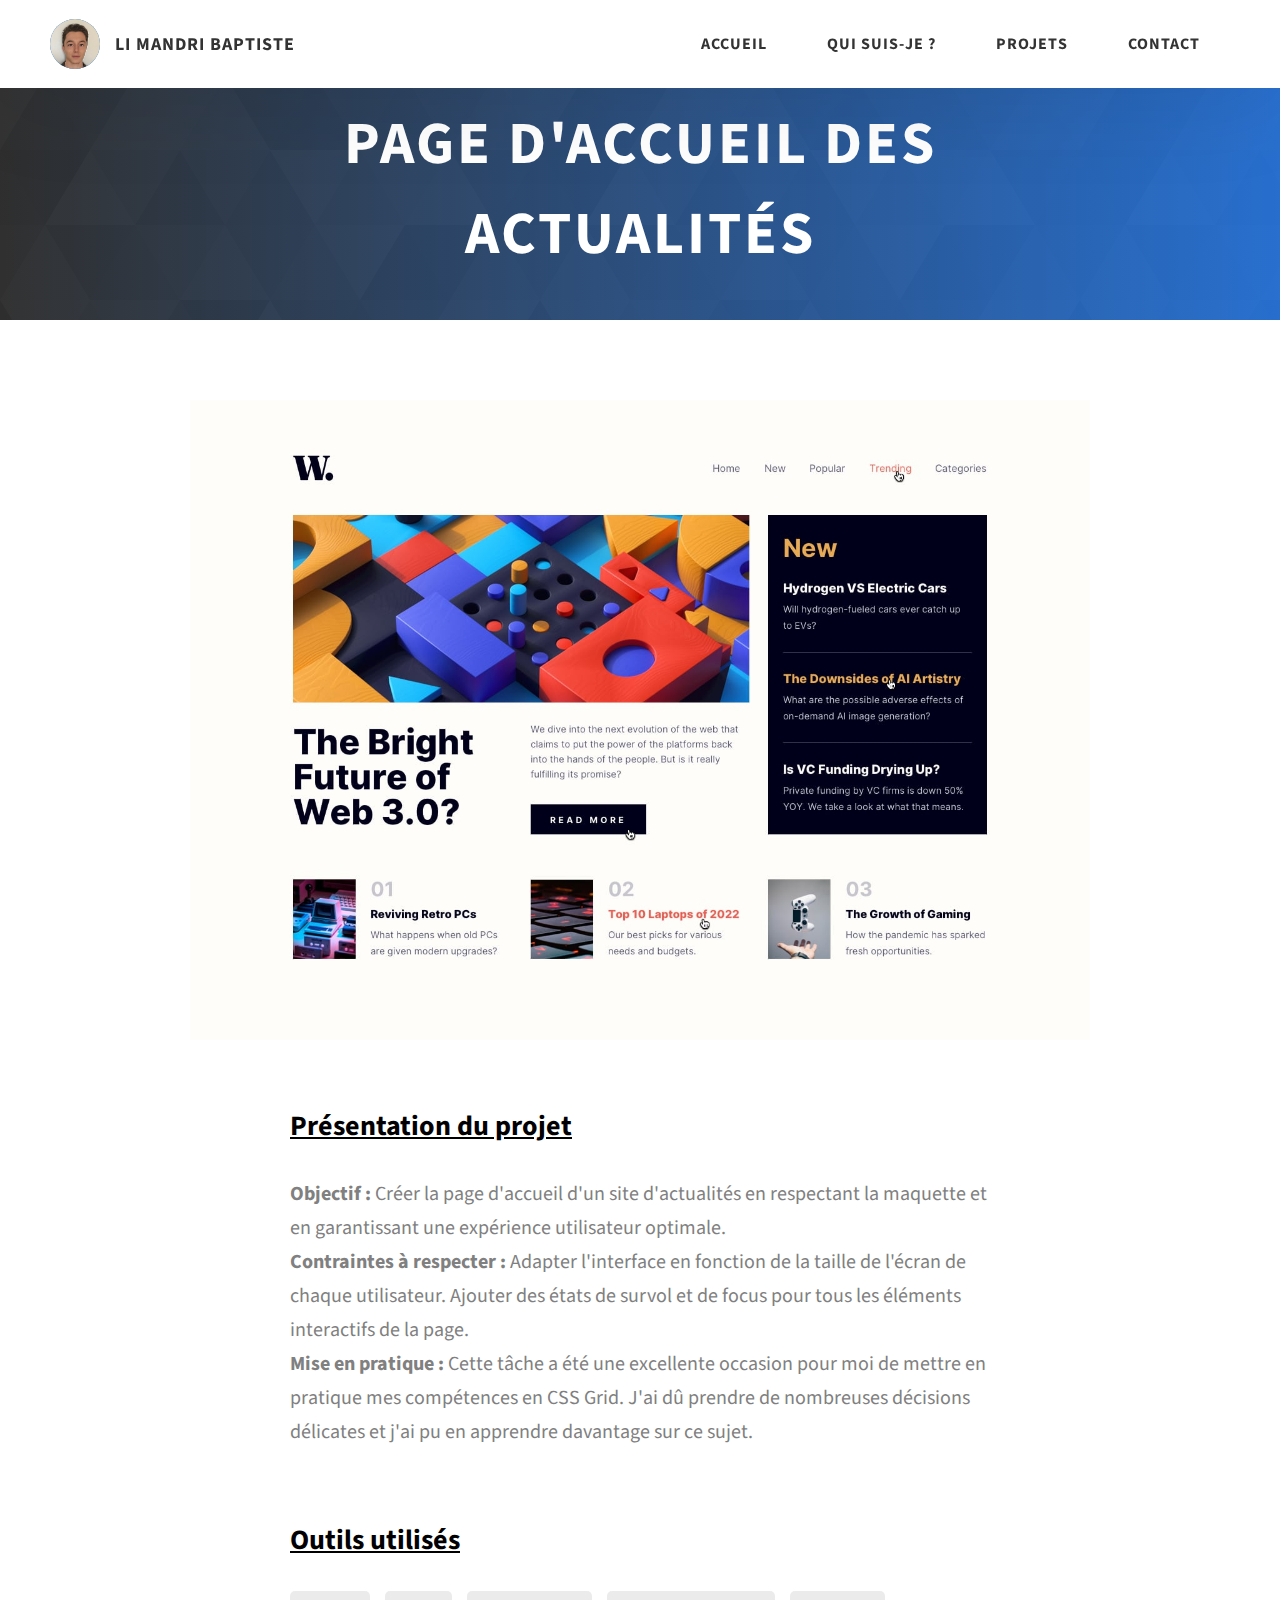
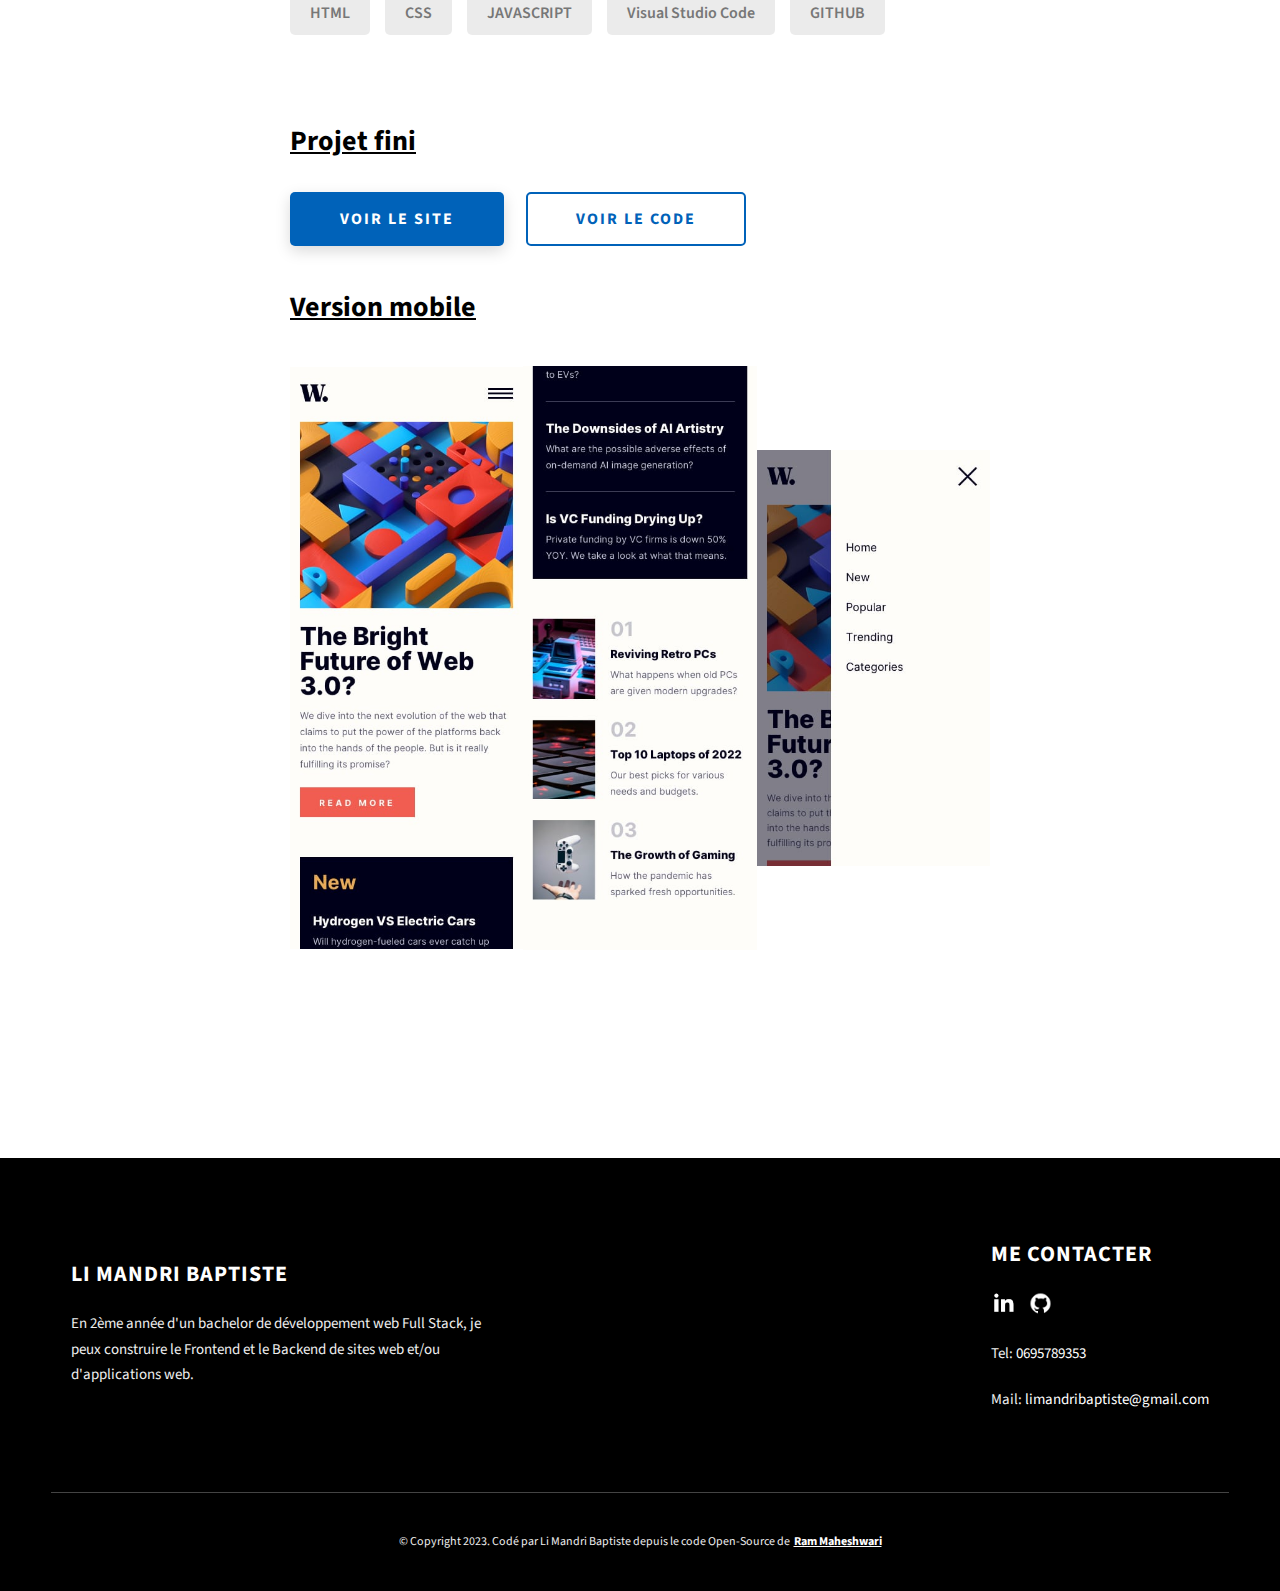
==== project-1.html @ cfdfe940 "portfolio" ====
<!DOCTYPE html>
<html lang="en">
  <head>
    <meta charset="UTF-8" />
    <meta name="viewport" content="width=device-width, initial-scale=1.0" />
    <meta http-equiv="X-UA-Compatible" content="ie=edge" />
    <title>Projet</title>
    <meta name="description" content="projet" />

    <link rel="stylesheet" href="css/style.css" />

    <link rel="preconnect" href="https://fonts.googleapis.com" />
    <link rel="preconnect" href="https://fonts.gstatic.com" crossorigin />
    <link
      href="https://fonts.googleapis.com/css2?family=Source+Sans+Pro:wght@400;600;700;900&display=swap"
      rel="stylesheet"
    />
  </head>
  <body>
    <header class="header">
      <div class="header__content">
        <div class="header__logo-container">
          <div class="header__logo-img-cont">
            <img
              src="./assets/cv/pp.png"
              alt="Ram Maheshwari Logo Image"
              class="header__logo-img"
            />
          </div>
          <span class="header__logo-sub">Li Mandri Baptiste</span>
        </div>
        <div class="header__main">
          <ul class="header__links">
            <li class="header__link-wrapper">
              <a href="./index.html" class="header__link"> Accueil </a>
            </li>
            <li class="header__link-wrapper">
              <a href="./index.html#about" class="header__link"> Qui suis-je ? </a>
            </li>
            <li class="header__link-wrapper">
              <a href="./index.html#projects" class="header__link">
                Projets
              </a>
            </li>
            <li class="header__link-wrapper">
              <a href="./index.html#contact" class="header__link"> Contact </a>
            </li>
          </ul>
          <div class="header__main-ham-menu-cont">
            <img
              src="./assets/svg/ham-menu.svg"
              alt="hamburger menu"
              class="header__main-ham-menu"
            />
            <img
              src="./assets/svg/ham-menu-close.svg"
              alt="hamburger menu close"
              class="header__main-ham-menu-close d-none"
            />
          </div>
        </div>
      </div>
      <div class="header__sm-menu">
        <div class="header__sm-menu-content">
          <ul class="header__sm-menu-links">
            <li class="header__sm-menu-link">
              <a href="./index.html"> Accueil </a>
            </li>

            <li class="header__sm-menu-link">
              <a href="./index.html#about"> Qui suis-je ? </a>
            </li>

            <li class="header__sm-menu-link">
              <a href="./index.html#projects"> Projets </a>
            </li>

            <li class="header__sm-menu-link">
              <a href="./index.html#contact"> Contact </a>s
            </li>
          </ul>
        </div>
      </div>
    </header>
    <section class="project-cs-hero" id="header1">
      <div class="project-cs-hero__content">
        <h1 class="heading-primary">Page d'accueil des actualités</h1>
        <div class="project-cs-hero__info">
        </div>

      </div>
    </section>
    <section class="project-details">
      <div class="main-container">
        <div class="project-details__content">
          <div class="project-details__showcase-img-cont">
            <img
              src="./assets/homePage/active-states.jpg"
              alt="Project Image"
              class="project-details__showcase-img"
            />
          </div>
          <div class="project-details__content-main">
            <div class="project-details__desc">
              <h3 class="project-details__content-title">Présentation du projet </h3>
              <ul class="project-details__desc-para">
                <li><strong>Objectif :</strong> Créer la page d'accueil d'un site d'actualités en respectant la maquette et en garantissant une expérience utilisateur optimale.</li>
                <li><strong>Contraintes à respecter :</strong> Adapter l'interface en fonction de la taille de l'écran de chaque utilisateur. Ajouter des états de survol et de focus pour tous les éléments interactifs de la page.</li>
                <li><strong>Mise en pratique :</strong> Cette tâche a été une excellente occasion pour moi de mettre en pratique mes compétences en CSS Grid. J'ai dû prendre de nombreuses décisions délicates et j'ai pu en apprendre davantage sur ce sujet.</li>
              </ul>
            </div>
            <div class="project-details__tools-used">
              <h3 class="project-details__content-title">Outils utilisés</h3>
              <div class="skills">
                <div class="skills__skill" data-summary="Permet de structurer le contenu d'une page web en utilisant des balises">HTML</div>
                <div class="skills__skill" data-summary="CSS = langage informatique pour styliser et mettre en forme les éléments d'une page web en appliquant des règles de style.">CSS</div>
                <div class="skills__skill" data-summary="JavaScript (JS) = langage de programmation pour ajouter des fonctionnalités interactives et dynamiques aux pages web.">JAVASCRIPT</div>
                <div class="skills__skill" data-summary="Visual Studio Code (VS Code) = éditeur de code source gratuit et open source avec de nombreuses fonctionnalités pour les développeurs.">Visual Studio Code</div>
                <div class="skills__skill" data-summary="GitHub = plateforme pour stocker et collaborer sur des projets informatiques entre developpeurs.">GITHUB</div>
              </div>
            </div>

            <div class="project-details__links">
              <h3 class="project-details__content-title">Projet fini</h3>
              <a
                href="https://libap.github.io/newsPage/"
                class="btn btn--med btn--theme project-details__links-btn"
                target="_blank"
                >voir le site</a
              >
              <a
                href="https://github.com/libap/newsPage"
                class="btn btn--med btn--theme-inv project-details__links-btn"
                target="_blank"
                >voir le code</a
              >
            </div>
            <div class="project-details__presentation">
              <h3 class="project-details__content-title">Version mobile</h3>
              <div class="container">
                
                  <div class="imgProjet" style="background-image: url('assets/homePage/mobile-design-split-up.jpg');">
                  </div>
                  <div class="imgProjet" style="background-image: url('assets/homePage/mobile-design-split-down.jpg');">
                  </div>
                  <div class="imgProjet" style="background-image: url('assets/homePage/mobile-menu.jpg');">
                  </div>
              </div>
              <div class="container">

        
              </div>
            </div>







          </div>
        </div>
      </div>
    </section>
    <footer class="main-footer">
      <div class="main-container">
        <div class="main-footer__upper">
          <div class="main-footer__row main-footer__row-1">
            <h2 class="heading heading-sm main-footer__heading-sm">
              <span>ME CONTACTER</span>
            </h2>
            <div class="main-footer__social-cont">
              <a target="_blank" rel="noreferrer" href="https://www.linkedin.com/in/baptiste-li-mandri-1636a5178/">
                <img
                  class="main-footer__icon"
                  src="./assets/png/linkedin-ico.png"
                  alt="icon"
                />
              </a>
              <a target="_blank" rel="noreferrer" href="https://github.com/libap">
                <img
                  class="main-footer__icon"
                  src="./assets/png/github-ico.png"
                  alt="icon"
                />
              </a>
            </div>
            <ul>
              <li class="main-footer__short-desc">Tel: <a href="tel:0683838338">0695789353</a></li>
              <li class="main-footer__short-desc">Mail: <a href="mailto:limandribaptiste@gmail.com">limandribaptiste@gmail.com</a></li>
            </ul>
          </div>
          <div class="main-footer__row main-footer__row-2">
            <h4 class="heading heading-sm text-lt">li mandri baptiste</h4>
            <p class="main-footer__short-desc">
              En 2ème année d'un bachelor de développement web Full Stack, je peux construire le Frontend et le Backend de sites web et/ou d'applications web.
            </p>
          </div>
        </div>

        <div class="main-footer__lower">
          &copy; Copyright 2023. Codé par Li Mandri Baptiste depuis le code Open-Source de 
          <a rel="noreferrer" target="_blank" href="https://dev.to/rammcodes/i-created-an-opensource-portfolio-template-for-developers-1ij9"
            >Ram Maheshwari</a
          >

        </div>
      </div>
    </footer>
    <script src="./index.js"></script>
  </body>
</html>
---- css/style.css ----
/*
0 - 600px:      Phone
600 - 900px:    Tablet portrait
900 - 1200px:   Tablet landscape
[1200 - 1800] is where our normal styles apply
1800px + :      Big desktop
$breakpoint arguement choices:
- phone
- tab-port
- tab-land
- big-desktop

Inside media queries 1em is always 16px i.e 1em = 16px at every screen size only inside media queries
*/
*,
*::after,
*::before {
  margin: 0;
  padding: 0;
  box-sizing: inherit;
  font-family: inherit; }

html {
  font-size: 62.5%;
  scroll-behavior: smooth; }
  @media only screen and (max-width: 75em) {
    html {
      font-size: 59%; } }
  @media only screen and (max-width: 56.25em) {
    html {
      font-size: 56%; } }
  @media only screen and (min-width: 112.5em) {
    html {
      font-size: 65%; } }

body {
  box-sizing: border-box;
  position: relative;
  line-height: 1.5;
  font-family: sans-serif;
  overflow-x: hidden;
  overflow-y: scroll;
  font-family: 'Source Sans Pro', sans-serif; }

a {
  text-decoration: none;
  color: inherit; }

li {
  list-style: none; }

input:focus,
button:focus,
a:focus,
textarea:focus {
  outline: none; }

button {
  border: none;
  cursor: pointer; }

textarea {
  resize: none; }

.heading-primary {
  font-size: 6rem;
  text-transform: uppercase;
  letter-spacing: 3px;
  text-align: center; }
  @media only screen and (max-width: 37.5em) {
    .heading-primary {
      font-size: 4.5rem; } }

.heading-sec__mb-bg {
  margin-bottom: 11rem; }
  @media only screen and (max-width: 56.25em) {
    .heading-sec__mb-bg {
      margin-bottom: 8rem; } }

.heading-sec__mb-med {
  margin-bottom: 9rem; }
  @media only screen and (max-width: 56.25em) {
    .heading-sec__mb-med {
      margin-bottom: 8rem; } }

.heading-sec__main {
  display: block;
  font-size: 4rem;
  text-transform: uppercase;
  letter-spacing: 1px;
  letter-spacing: 3px;
  text-align: center;
  margin-bottom: 3.5rem;
  position: relative; }
  .heading-sec__main--lt {
    color: #fff; }
    .heading-sec__main--lt::after {
      content: '';
      background: #fff !important; }
  .heading-sec__main::after {
    content: '';
    position: absolute;
    top: calc(100% + 1.5rem);
    height: 5px;
    width: 3rem;
    background: #055ca9;
    left: 50%;
    transform: translateX(-50%);
    border-radius: 5px; }
    @media only screen and (max-width: 37.5em) {
      .heading-sec__main::after {
        top: calc(100% + 1.2rem); } }

.heading-sec__sub {
  display: block;
  text-align: center;
  color: #777;
  font-size: 2rem;
  font-weight: 500;
  max-width: 80rem;
  margin: auto;
  line-height: 1.6; }
  @media only screen and (max-width: 37.5em) {
    .heading-sec__sub {
      font-size: 1.8rem; } }
  .heading-sec__sub--lt {
    color: #eee; }

.heading-sm {
  font-size: 2.2rem;
  text-transform: uppercase;
  letter-spacing: 1px; }

.main-container {
  max-width: 120rem;
  margin: auto;
  width: 92%; }

.btn {
  background: #fff;
  color: #333;
  text-transform: uppercase;
  letter-spacing: 2px;
  display: inline-block;
  font-weight: 700;
  border-radius: 5px;
  box-shadow: 0 5px 15px 0 rgba(0, 0, 0, 0.15);
  transition: transform .3s; }
  .btn:hover {
    transform: translateY(-3px); }
  .btn--bg {
    padding: 1.5rem 8rem;
    font-size: 2rem; }
  .btn--med {
    padding: 1.5rem 5rem;
    font-size: 1.6rem; }
  .btn--theme {
    background: #0062b9;
    color: #fff; }
  .btn--theme-inv {
    color: #0062b9;
    background: #fff;
    border: 2px solid #0062b9;
    box-shadow: none;
    padding: calc(1.5rem - 2px) calc(5rem - 2px); }

.sec-pad {
  padding: 20px 0; }
  @media only screen and (max-width: 56.25em) {
    .sec-pad {
      padding: 20px 0; } }

.text-primary {
  color: #fff;
  font-size: 2.2rem;
  text-align: center;
  width: 100%;
  line-height: 1.6; }
  @media only screen and (max-width: 37.5em) {
    .text-primary {
      font-size: 2rem; } }

.d-none {
  display: none; }


  

  
  .home-hero {
    color: #fff;
    background: linear-gradient(to right, rgba(0, 0, 0, 0.9), rgba(22, 111, 227, 0.9)), url(../../assets/svg/common-bg.svg);
    background-position: center;
    height: 100vh;
    min-height: 80rem;
    max-height: 120rem;
    position: relative;
    transition: all 0.5s ease-in-out;
  }
  
  @media only screen and (max-width: 37.5em) {
    .home-hero {
      height: unset;
      min-height: unset; } }
  .home-hero__socials {
    position: absolute;
    top: 50%;
    border: 2px solid #eee;
    border-left: 2px solid #eee;
    transform: translateY(-50%); }
    @media only screen and (max-width: 56.25em) {
      .home-hero__socials {
        display: none; } }
  .home-hero__mouse-scroll-cont {
    position: absolute;
    bottom: 3%;
    left: 50%;
    transform: translateX(-50%); }
    @media only screen and (max-width: 37.5em) {
      .home-hero__mouse-scroll-cont {
        display: none; } }
  .home-hero__social {
    width: 5rem; }
  .home-hero__social-icon-link {
    width: 100%;
    display: block;
    padding: 1.2rem;
    border-bottom: 2px solid #eee;
    transition: background .3s; }
    .home-hero__social-icon-link:hover {
      background: rgba(255, 255, 255, 0.1); }
    .home-hero__social-icon-link--bd-none {
      border-bottom: 0; }
  .home-hero__social-icon {
    width: 100%; }
  .home-hero__content {
    position: absolute;
    top: 50%;
    left: 50%;
    transform: translate(-50%, -50%);
    max-width: 90rem;
    width: 92%; }
    @media only screen and (max-width: 37.5em) {
      .home-hero__content {
        padding: 19rem 0 13rem 0;
        margin: auto;
        position: static;
        transform: translate(0, 0); } }
  .home-hero__info {
    margin: 3rem auto 0 auto;
    max-width: 80rem; }
  .home-hero__cta {
    margin-top: 5rem;
    text-align: center; }

.about {
  background: #fafafa; }
  .about__content {
    display: grid;
    grid-template-columns: 1fr 1fr;
    grid-gap: 10rem; }
    @media only screen and (max-width: 56.25em) {
      .about__content {
        grid-template-columns: 1fr;
        grid-gap: 8rem; } }
    .about__content-title {
      font-weight: 700;
      font-size: 2.8rem;
      margin-bottom: 3rem; }
      @media only screen and (max-width: 37.5em) {
        .about__content-title {
          font-size: 2.4rem; } }
    .about__content-details-para {
      font-size: 1.8rem;
      color: grey;
      max-width: 60rem;
      line-height: 1.7;
      margin-bottom: 1rem; }
      .about__content-details-para--hl {
        font-weight: 700;
        margin: 0 3px; }
      .about__content-details-para:last-child {
        margin-bottom: 4rem; }

.projects__row {
  display: grid;
  grid-template-columns: 1.5fr 1fr;
  grid-gap: 5rem;
  margin-bottom: 11rem; }
  @media only screen and (max-width: 56.25em) {
    .projects__row {
      grid-template-columns: 1fr;
      grid-gap: 2rem;
      margin-bottom: 8rem; } }
  @media only screen and (max-width: 56.25em) {
    .projects__row {
      text-align: center; } }
  .projects__row:last-child {
    margin-bottom: 0; }
  .projects__row-img-cont {
    overflow: hidden; }
  .projects__row-img {
    width: 100%;
    display: block;
    object-fit: cover; }
  .projects__row-content {
    padding: 2rem 0;
    display: flex;
    justify-content: center;
    flex-direction: column;
    align-items: flex-start; }
    @media only screen and (max-width: 56.25em) {
      .projects__row-content {
        align-items: center; } }
    .projects__row-content-title {
      font-weight: 700;
      font-size: 2.8rem;
      margin-bottom: 2rem; }
      @media only screen and (max-width: 37.5em) {
        .projects__row-content-title {
          font-size: 2.4rem; } }
    .projects__row-content-desc {
      font-size: 1.8rem;
      color: grey;
      max-width: 60rem;
      line-height: 1.7;
      margin-bottom: 3rem; }
      @media only screen and (max-width: 37.5em) {
        .projects__row-content-desc {
          font-size: 1.7rem; } }

.contact {
  background: linear-gradient(to right, rgba(0, 98, 185, 0.8), rgba(0, 98, 185, 0.8)), url(../../assets/svg/common-bg.svg);
  background-size: cover;
  background-position: center; }
  .contact__form-container {
    box-shadow: 0 0 10px rgba(0, 0, 0, 0.1);
    background: white;
    padding: 4rem;
    margin-top: 6rem;
    max-width: 80rem;
    text-align: right;
    width: 95%;
    border-radius: 5px;
    margin: 5rem auto 0 auto; }
    @media only screen and (max-width: 37.5em) {
      .contact__form-container {
        padding: 3rem; } }
  .contact__form-field {
    margin-bottom: 4rem; }
    @media only screen and (max-width: 37.5em) {
      .contact__form-field {
        margin-bottom: 3rem; } }
  .contact__form-label {
    color: #666;
    font-size: 1.4rem;
    letter-spacing: 1px;
    font-weight: 700;
    margin-bottom: 1rem;
    display: block;
    text-align: left; }
  .contact__form-input {
    color: #333;
    padding: 2rem;
    width: 100%;
    border: 1px solid #ebebeb;
    font-size: 1.6rem;
    letter-spacing: 0px;
    background: #f0f0f0;
    border-radius: 5px;
    font-weight: 600;
    /* Code for Modern Browsers */
    /* Code for WebKit, Blink, Edge */
    /* Code for Internet Explorer 10-11 */
    /* Code for Microsoft Edge */
    /* Code for Mozilla Firefox 4 to 18 */
    /* Code for Mozilla Firefox 19+ */ }
    .contact__form-input::placeholder {
      color: #999;
      font-weight: 600;
      font-size: 1.6rem; }
    .contact__form-input::-webkit-input-placeholder {
      color: #999;
      font-weight: 600;
      font-size: 1.6rem; }
    .contact__form-input:-ms-input-placeholder {
      color: #999;
      font-weight: 600;
      font-size: 1.6rem; }
    .contact__form-input::-ms-input-placeholder {
      color: #999;
      font-weight: 600;
      font-size: 1.6rem; }
    .contact__form-input:-moz-placeholder {
      opacity: 1;
      color: #999;
      font-weight: 600;
      font-size: 1.6rem; }
    .contact__form-input::-moz-placeholder {
      opacity: 1;
      color: #999;
      font-weight: 600;
      font-size: 1.6rem; }
  .contact__btn {
    width: 30%;
    padding: 2rem 4rem;
    font-size: 1.6rem; }
    @media only screen and (max-width: 37.5em) {
      .contact__btn {
        width: 100%; } }


        
.project-cs-hero {
  color: #fff;
  background: linear-gradient(to right, rgba(0, 0, 0, 0.8), rgba(18, 97, 202, 0.9)), url(../../assets/svg/common-bg.svg);
  background-size: cover;
  background-position: center;
  position: relative; }
  @media only screen and (max-width: 37.5em) {
    .project-cs-hero {
      height: unset;
      min-height: unset; } }
  .project-cs-hero__content {
    padding: 100px 0px 10px 0px;
    max-width: 90rem;
    width: 92%;
    margin: auto; }
    @media only screen and (max-width: 37.5em) {
      .project-cs-hero__content {
        padding: 19rem 0 13rem 0;
        margin: auto;
        position: static;
        transform: translate(0, 0); } }
  .project-cs-hero__info {
    margin: 3rem auto 0 auto;
    max-width: 80rem; }
  .project-cs-hero__cta {
    margin-top: 5rem;
    text-align: center; }

.project-details__content {
  padding: 8rem 0;
  max-width: 90rem;
  margin: auto; }
  .project-details__content-title {
    font-weight: 700;
    font-size: 2.8rem;
    margin-bottom: 3rem;
    text-decoration: underline;
 }
    @media only screen and (max-width: 37.5em) {
      .project-details__content-title {
        font-size: 2.4rem;
        text-decoration: underline;
        text-align: center;
 } 
      }

.project-details__showcase-img-cont {
  width: 100%;
  margin-bottom: 6rem; }

.project-details__showcase-img {
  width: 100%; }

.project-details__content-main {
  width: 100%;
  max-width: 70rem;
  margin: auto; }

.project-details__desc {
  margin: 0 0 7rem 0; }
  .project-details__desc-para {
    font-size: 1.8rem;
    line-height: 1.7;
    color: grey;
    margin-bottom: 2rem; }

.project-details__tools-used {
  margin: 0 0 7rem 0; }
  .project-details__tools-used-list {
    display: flex;
    flex-wrap: wrap; }
  .project-details__tools-used-item {
    padding: 1rem 2rem;
    margin-bottom: 1.5rem;
    margin-right: 1.5rem;
    font-size: 1.6rem;
    background: rgba(153, 153, 153, 0.2);
    border-radius: 5px;
    font-weight: 600;
    color: #777; }

.project-details__links {
  margin: 0 0;
  padding-bottom: 40px;
 }
  .project-details__links-btn {
    margin-right: 2rem; }
    @media only screen and (max-width: 37.5em) {
      .project-details__links-btn {
        margin-right: 0;
        width: 70%;
        margin-bottom: 2rem;
        text-align: center; } }
    .project-details__links-btn:last-child {
      margin: 0; }
      @media only screen and (max-width: 37.5em) {
        .project-details__links-btn:last-child {
          margin: 0; } }

@media only screen and (max-width: 37.5em){
  .project-details__links{
    display: flex;
    flex-direction: column;
    align-items: center;
  }
}

.header {
  position: fixed;
  width: 100%;
  z-index: 1000;
  background: #000;
  background: #fff;
  box-shadow: 0 10px 100px rgba(0, 0, 0, 0.1); }
  .header__content {
    display: flex;
    align-items: center;
    justify-content: space-between;
    padding: 1rem 5rem; }
    @media only screen and (max-width: 56.25em) {
      .header__content {
        padding: 0 2rem; } }
  .header__logo-container {
    display: flex;
    align-items: center;
    cursor: pointer;
    color: #333;
    transition: color .3s; }
    .header__logo-container:hover {
      color: #0062b9; }
  .header__logo-img-cont {
    width: 5rem;
    height: 5rem;
    border-radius: 50px;
    overflow: hidden;
    margin-right: 1.5rem;
    background: #0062b9; }
    @media only screen and (max-width: 56.25em) {
      .header__logo-img-cont {
        width: 4.5rem;
        height: 4.5rem;
        margin-right: 1.2rem; } }
  .header__logo-img {
    width: 100%;
    height: 100%;
    object-fit: cover;
    object-position: center;
    display: block; }
  .header__logo-sub {
    font-size: 1.8rem;
    text-transform: uppercase;
    font-weight: 700;
    letter-spacing: 1px; }
  .header__links {
    display: flex; }
    @media only screen and (max-width: 37.5em) {
      .header__links {
        display: none; } }
  .header__link {
    padding: 2.2rem 3rem;
    display: inline-block;
    font-size: 1.6rem;
    color: #333;
    text-transform: uppercase;
    letter-spacing: 1px;
    font-weight: 700;
    transition: color .3s; }
    .header__link:hover {
      color: #0062b9; }
    @media only screen and (max-width: 56.25em) {
      .header__link {
        padding: 3rem 1.8rem;
        font-size: 1.5rem; } }
  .header__main-ham-menu-cont {
    display: none;
    width: 3rem;
    padding: 2.2rem 0; }
    @media only screen and (max-width: 37.5em) {
      .header__main-ham-menu-cont {
        display: block; } }
  .header__main-ham-menu {
    width: 100%; }
  .header__main-ham-menu-close {
    width: 100%; }
  .header__sm-menu {
    background: #fff;
    position: absolute;
    width: 100%;
    top: 100%;
    visibility: hidden;
    opacity: 0;
    transition: all .3s;
    box-shadow: 0px 5px 5px 0px rgba(0, 0, 0, 0.1);
    -webkit-box-shadow: 0px 5px 5px 0px rgba(0, 0, 0, 0.1);
    -moz-box-shadow: 0px 5px 5px 0px rgba(0, 0, 0, 0.1); }
    .header__sm-menu--active {
      visibility: hidden;
      opacity: 0; }
      @media only screen and (max-width: 37.5em) {
        .header__sm-menu--active {
          visibility: visible;
          opacity: 1; } }
  .header__sm-menu-link a {
    display: block;
    text-decoration: none;
    padding: 2.5rem 3rem;
    font-size: 1.6rem;
    color: #333;
    text-align: right;
    border-bottom: 1px solid #eee;
    font-weight: 700;
    text-transform: uppercase;
    letter-spacing: 2px;
    transition: color .3s; }
    .header__sm-menu-link a:hover {
      color: #0062b9; }
  .header__sm-menu-link:first-child a {
    border-top: 1px solid #eee; }
  .header__sm-menu-link-last {
    border-bottom: 0; }

.main-footer {
  background: #000;
  color: #fff; }
  .main-footer__upper {
    display: flex;
    justify-content: space-between;
    padding: 8rem 0; }
    @media only screen and (max-width: 56.25em) {
      .main-footer__upper {
        padding: 6rem 0; } }
    @media only screen and (max-width: 37.5em) {
      .main-footer__upper {
        display: block; } }
  .main-footer__row-1 {
    order: 2; }
    @media only screen and (max-width: 56.25em) {
      .main-footer__row-1 {
        display: flex;
        flex-direction: column;
        align-items: center;
        margin-bottom: 5rem; } }
  .main-footer__row-2 {
    width: 40%;
    order: 1;
    max-width: 50rem;
    padding: 20px;
    }
    @media only screen and (max-width: 56.25em) {
      .main-footer__row-2 {
        display: flex;
        flex-direction: column;
        align-items: center;
        width: 100%; } }
  .main-footer__short-desc {
    margin-top: 2rem;
    color: #eee;
    font-size: 1.5rem;
    line-height: 1.7; }
    @media only screen and (max-width: 56.25em) {
      .main-footer__short-desc {
        text-align: center;
      }

    }
  .main-footer__social-cont {
    margin-top: 2rem; }
  .main-footer__icon {
    margin-right: 1rem;
    width: 2.5rem; }
    .main-footer__icon--mr-none {
      margin-right: 0; }
  .main-footer__lower {
    padding: 4rem 0;
    border-top: 1px solid #444;
    color: #eee;
    font-size: 1.2rem;
    text-align: left;
    text-align: center; }
    .main-footer__lower a {
      text-decoration: underline;
      font-weight: bold;
      margin-left: 2px; }
    @media only screen and (max-width: 56.25em) {
      .main-footer__lower {
        padding: 25px; } }

.skills {
  display: flex;
  flex-wrap: wrap; }
  .skills__skill {
    padding: 1rem 2rem;
    margin-bottom: 1.5rem;
    margin-right: 1.5rem;
    font-size: 1.6rem;
    background: rgba(153, 153, 153, 0.2);
    border-radius: 5px;
    font-weight: 600;
    color: #777; }

.mouse {
  width: 25px;
  height: 40px;
  border: 2px solid #eee;
  border-radius: 60px;
  position: relative;
  overflow: hidden; }
  .mouse::before {
    content: '';
    width: 5px;
    height: 5px;
    position: absolute;
    top: 7px;
    left: 50%;
    transform: translateX(-50%);
    background-color: #eee;
    border-radius: 50%;
    opacity: 1;
    animation: wheel 1.3s infinite;
    -webkit-animation: wheel 1.3s infinite; }

@keyframes wheel {
  to {
    opacity: 0;
    top: 27px; } }

@-webkit-keyframes wheel {
  to {
    opacity: 0;
    top: 27px; } }


/* modification page projet */


.container {
  display: flex;
  margin-bottom: 60px;
}

.container .imgProjet {
  flex: 1;
  background-size: contain !important;
  background-position: center !important;
  height: 600px;
  background-repeat: no-repeat;

}

.containerCV{
  display: flex;
  flex-direction: column;
}

.cv_button{
  display: flex;
  justify-content: center;
  margin-top: 20px;
}


.cv_photo{
  background-size: contain !important;
  background-position: center !important;
  height: 650px;
  background-repeat: no-repeat;
  padding-bottom: 20px;
  margin-bottom: 20px;
}

.space{
  margin-top: 100px;
}


.container .textProjet {
  flex: 1;
  padding: 10px;
  display: flex;
  flex-direction: column;
  justify-content: center;
  align-items: center; /* Ajout de cette propriété */
}         



@media only screen and (max-width: 56.25em) {
  .container .imgProjet {
    height: 300px;
  } 

  .cv_photo{
    height: 500px;
  }

}

.project-details__content-titleH4 {
  font-weight: 700;
  padding-top: 20px;
  padding-bottom: 30px;
  text-align: center;
  font-size: 2rem;
}

@media only screen and (max-width: 37.5em) {
  .project-details__content-titleH4 {
    font-size: 1.9rem;
    padding-bottom: 25px;
  }
}

.project-details__content-titleH5 {
  font-weight: 700;
  font-size: 1.7rem;
  margin-bottom: 3rem; }
  @media only screen and (max-width: 37.5em) {
    .project-details__content-titleH5 {
      font-size: 1.6rem;
   } }

  
   .container .textProjet .project-details__desc-para {
    font-size: 1.8rem;
    line-height: 1.4;
    color: grey;
    margin-bottom: 2rem; }

  footer ul {
    list-style: none;
    margin: 0;
    padding: 0;
    display: flex;
    flex-direction: column;
  }  @media only screen and (max-width: 37.5em) {
    footer ul{
      display: flex;
      flex-direction: column;
      align-items: center;
   } }
  
  footer li {
    display: inline-block;
    margin-right: 20px;
  }
  
  footer a {
    color: rgb(255, 255, 255);
    text-decoration: none;
  }
    
  .pdf-embed::-webkit-scrollbar {
    display: none;
  }
  .pdf-embed {
    overflow: auto;
    -ms-overflow-style: none;
    scrollbar-width: none;
  }
  
  .hrefAccueil{
    text-decoration: underline;
  }
  .hrefAccueil:hover{
    color: #000;
  }
   
.contact-container-button{
  margin-top: 20px;
}

    /* Style pour les boutons de contact */
  .buttonContact {
    display: inline-block;
    padding: 12px 24px;
    background-color: #0062b9;
    color: #fff;
    font-size: 18px;
    text-decoration: none;
    border-radius: 5px;
    margin: 10px;
    transition: transform 0.2s ease-in-out;
  }

  /* Animation de mouvement continue */
  @keyframes move {
    0% { transform: translateX(0); }
    50% { transform: translateX(20px); }
    100% { transform: translateX(0); }
  }

  /* Animation de survol */
  .buttonContact:hover {
    transform: scale(1.1);
  }

  /* Animation de mouvement continue sur tout le bloc */
  .contact-container-button {
    animation: move 3s infinite;
    text-align: center; /* Centre horizontalement les boutons */
  }

  .fleche {
    width: 0;
    height: 0;
    border-left: 10px solid transparent;
    border-right: 10px solid transparent;
    border-top: 10px solid rgb(255, 255, 255);
    margin: 30px auto;
  }

  .arrow {
    position: relative;
    display: block;
    width: 0;
    height: 0;
    margin: 40px auto 0;
    border-left: 20px solid transparent;
    border-right: 20px solid transparent;
    border-top: 20px solid #333;
    animation: arrowDown 1s infinite;
  }
  
  

  @keyframes arrowDown {
    0% {
      transform: translateY(0);
    }
    50% {
      transform: translateY(10px);
    }
    100% {
      transform: translateY(0);
    }
  }

  .skills__skill {
    position: relative;
  }
  
  .skills__skill:hover:after {
    content: attr(data-summary);
    position: absolute;
    top: 100%;
    left: 50%;
    transform: translateX(-50%);
    background-color: #fff;
    color: #333;
    border: 1px solid #ccc;
    border-radius: 5px;
    padding: 10px;
    box-shadow: 0px 3px 10px rgba(0, 0, 0, 0.2);
    z-index: 1;
    min-width: 100px;
  }
  
  .skills__skill:hover:before {
    content: "";
    position: absolute;
    top: 100%;
    left: 50%;
    transform: translateX(-50%);
    border-style: solid;
    border-width: 10px 10px 0 10px;
    border-color: #fff transparent transparent transparent;
    z-index: 1;
  }

  .project-details__desc-para li{
    font-size: 2rem;
  }
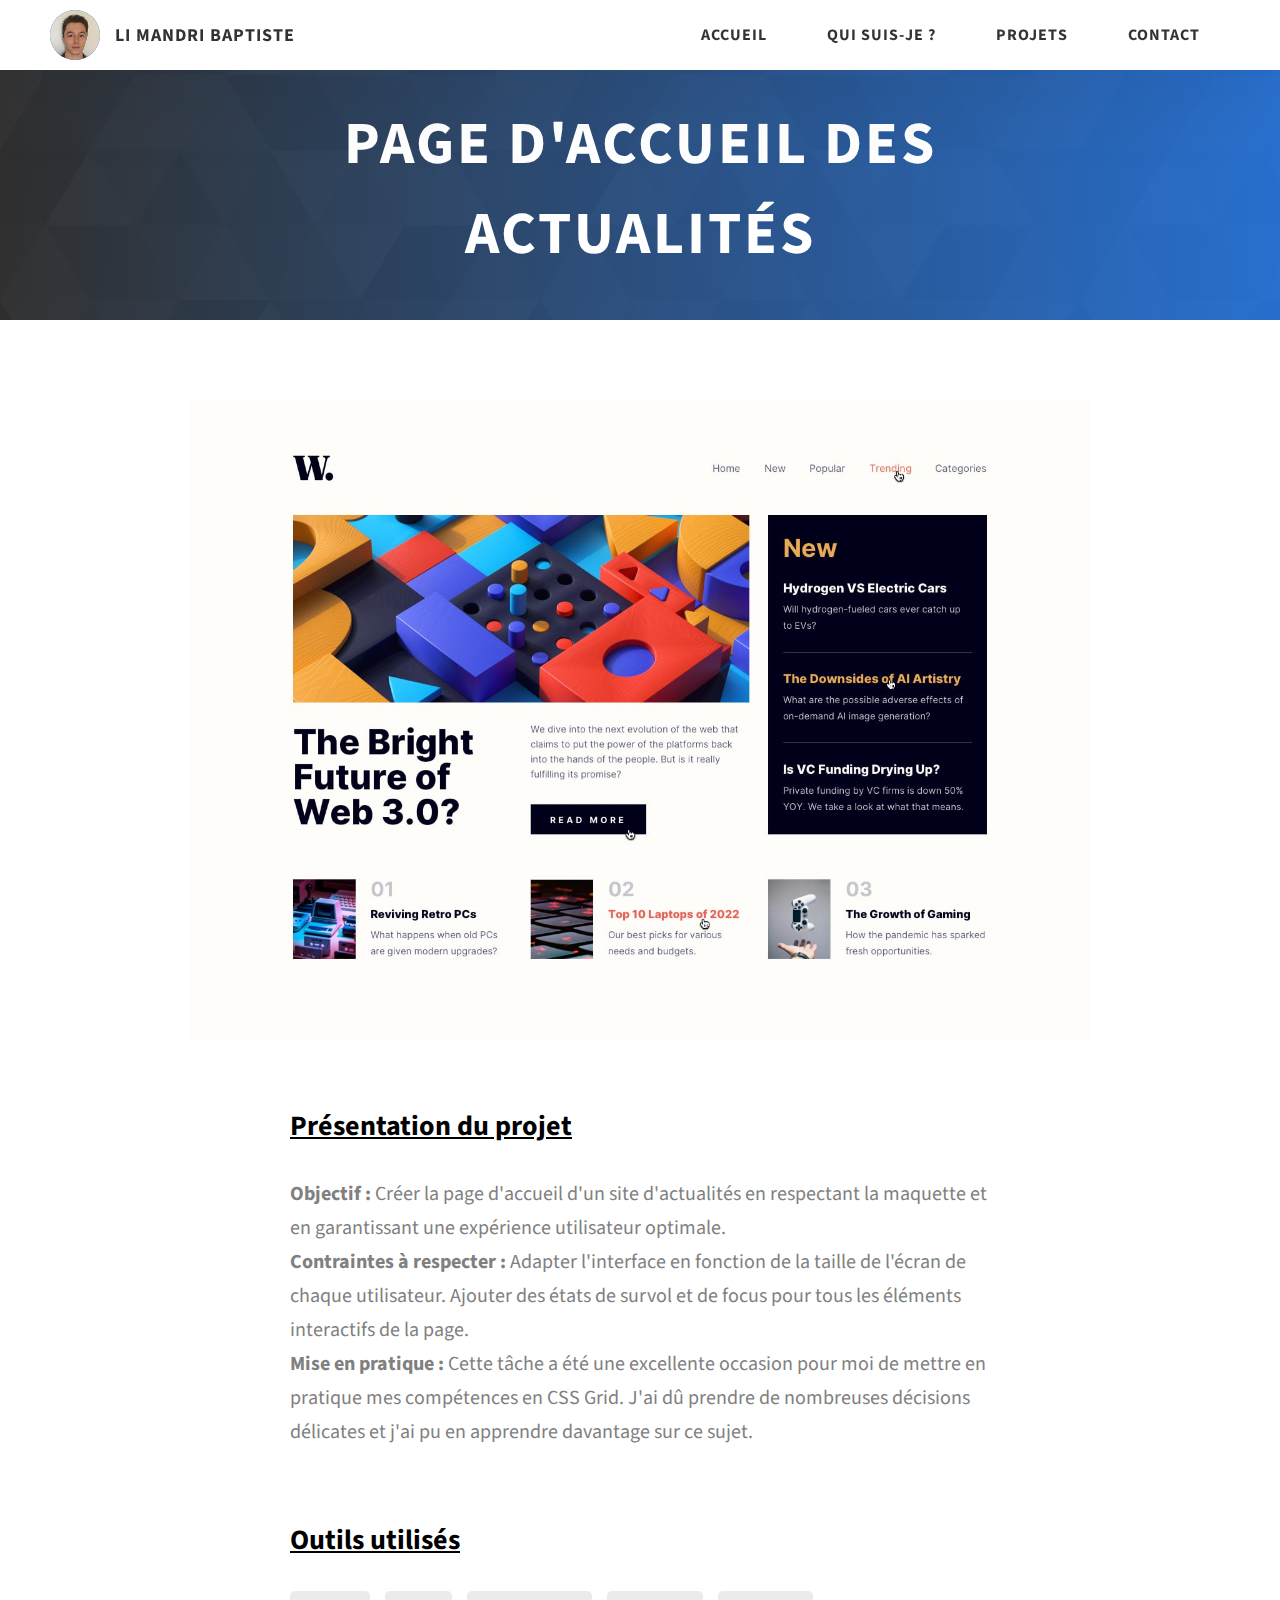
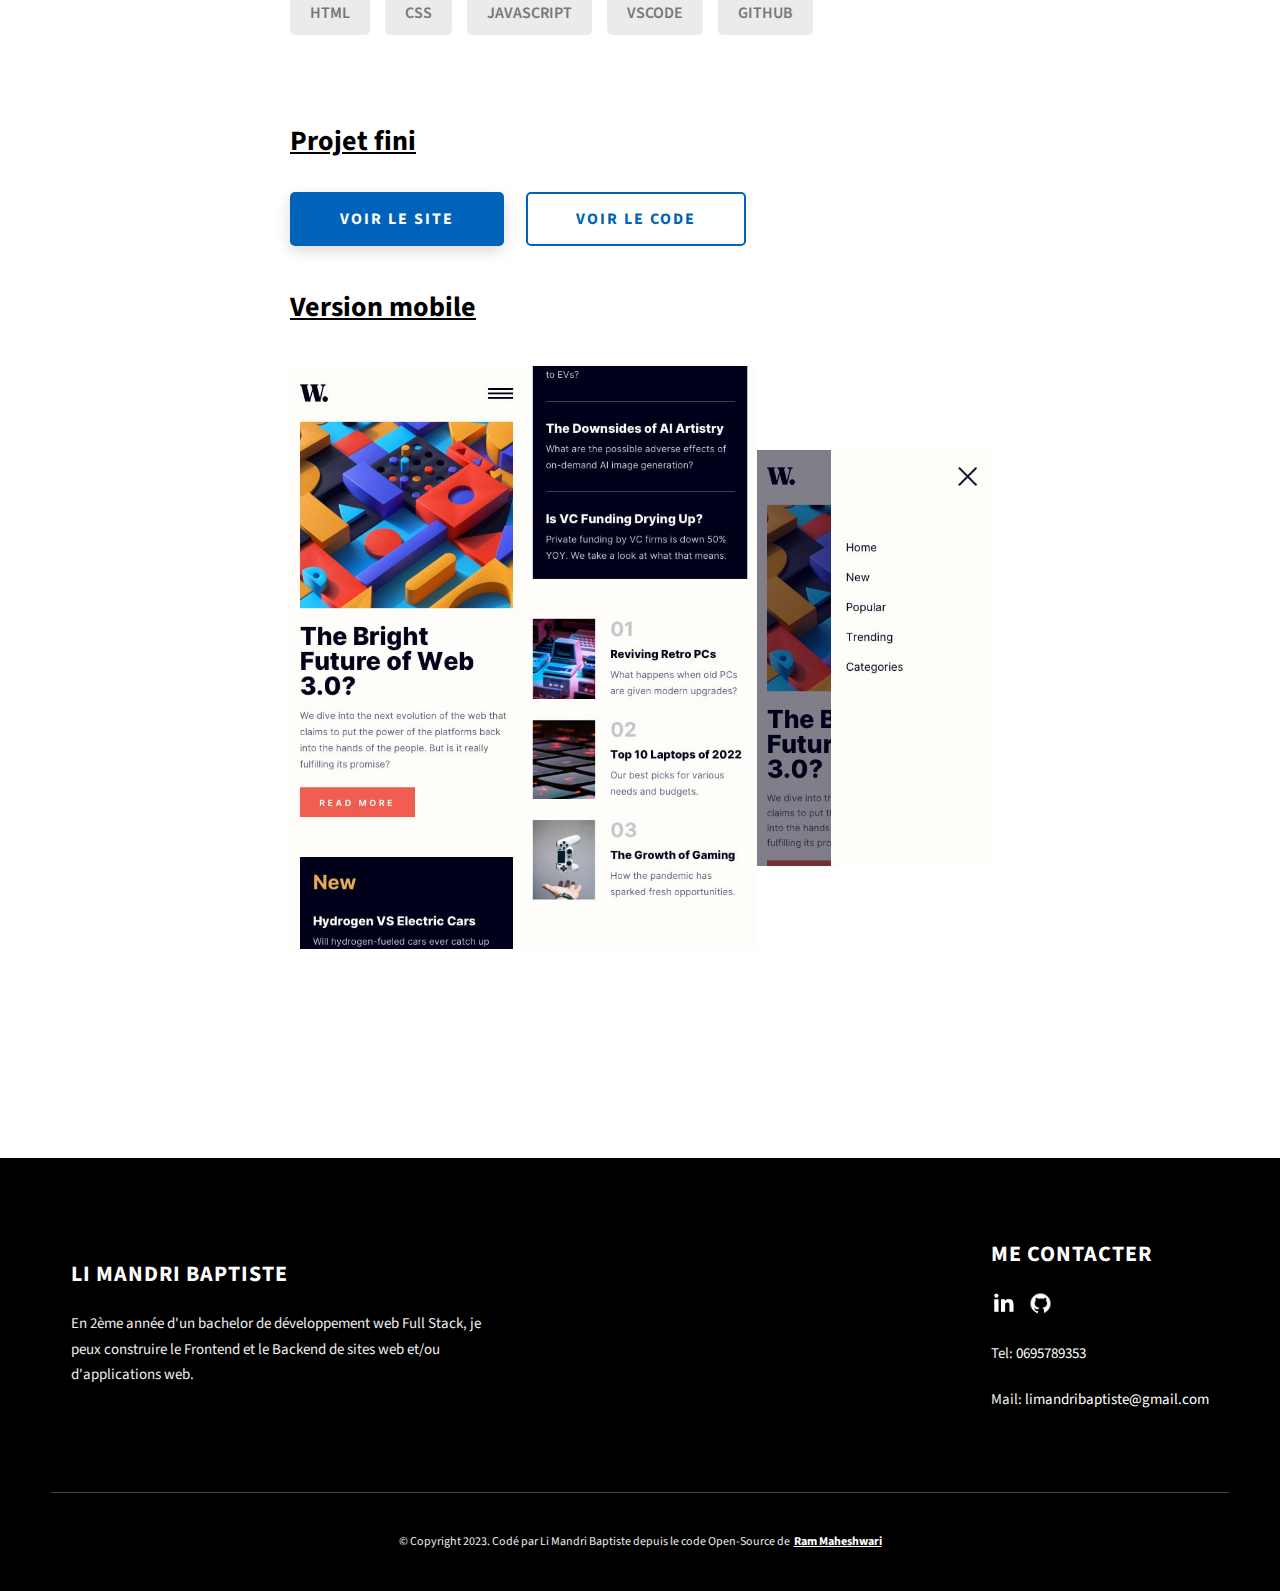
==== commit a94c7db6: "first commit" ====
--- a/project-1.html
+++ b/project-1.html
@@ -112,12 +112,12 @@
             <div class="project-details__tools-used">
               <h3 class="project-details__content-title">Outils utilisés</h3>
               <div class="skills">
-                <div class="skills__skill" data-summary="Permet de structurer le contenu d'une page web en utilisant des balises">HTML</div>
-                <div class="skills__skill" data-summary="CSS = langage informatique pour styliser et mettre en forme les éléments d'une page web en appliquant des règles de style.">CSS</div>
-                <div class="skills__skill" data-summary="JavaScript (JS) = langage de programmation pour ajouter des fonctionnalités interactives et dynamiques aux pages web.">JAVASCRIPT</div>
-                <div class="skills__skill" data-summary="Visual Studio Code (VS Code) = éditeur de code source gratuit et open source avec de nombreuses fonctionnalités pour les développeurs.">Visual Studio Code</div>
-                <div class="skills__skill" data-summary="GitHub = plateforme pour stocker et collaborer sur des projets informatiques entre developpeurs.">GITHUB</div>
-              </div>
+                <div class="outilsDetails" data-name="HTML"></div>
+                <div class="outilsDetails" data-name="CSS"></div>
+                <div class="outilsDetails" data-name="JAVASCRIPT"></div>
+                <div class="outilsDetails" data-name="VSCODE"></div>
+                <div class="outilsDetails" data-name="GITHUB"></div>
+               </div>
             </div>
 
             <div class="project-details__links">
--- a/css/style.css
+++ b/css/style.css
@@ -40,7 +40,17 @@
   font-family: sans-serif;
   overflow-x: hidden;
   overflow-y: scroll;
-  font-family: 'Source Sans Pro', sans-serif; }
+  font-family: 'Source Sans Pro', sans-serif; 
+
+}
+
+.zoomable {
+  transition: transform 0.3s ease-in-out;
+}
+
+.zoomable:hover {
+  transform: scale(1.1);
+}
 
 a {
   text-decoration: none;
@@ -281,12 +291,45 @@
         margin: 0 3px; }
       .about__content-details-para:last-child {
         margin-bottom: 4rem; }
+  
+ 
+    
+  .projects__content{
+    margin-bottom: 100px;
+  }
+  
+  .slide-in {
+    animation: slide-in 0.3s forwards;
+  }
+  
+  .slide-in-reverse {
+    animation: slide-in-reverse 0.3s forwards;
+  }
+  
+  .slide-in-hidden {
+    opacity: 0;
+    transform: translateY(-50%);
+  }
+  
+
+@keyframes slide-in {
+  from {
+    transform: translateX(-100%);
+    opacity: 0;
+  }
+  to {
+    transform: translateX(0%);
+    opacity: 1;
+  }
+        }
+        
 
 .projects__row {
   display: grid;
   grid-template-columns: 1.5fr 1fr;
   grid-gap: 5rem;
-  margin-bottom: 11rem; }
+  margin-bottom: 11rem;
+ }
   @media only screen and (max-width: 56.25em) {
     .projects__row {
       grid-template-columns: 1fr;
@@ -569,17 +612,40 @@
     @media only screen and (max-width: 37.5em) {
       .header__links {
         display: none; } }
-  .header__link {
-    padding: 2.2rem 3rem;
-    display: inline-block;
-    font-size: 1.6rem;
-    color: #333;
-    text-transform: uppercase;
-    letter-spacing: 1px;
-    font-weight: 700;
-    transition: color .3s; }
+
+    .header__link {
+      padding: 1rem 3rem;
+      display: inline-block;
+      font-size: 1.6rem;
+      color: #333;
+      text-transform: uppercase;
+      letter-spacing: 1px;
+      font-weight: 700;
+      position: relative;
+      transition: color .3s;
+    }
+    
     .header__link:hover {
-      color: #0062b9; }
+      color: black;
+    }
+    
+    .header__link::before {
+      content: "";
+      position: absolute;
+      width: 0;
+      height: 2px;
+      bottom: 0;
+      left: 0;
+      background-color: black;
+      visibility: hidden;
+      transition: all 0.3s ease-in-out 0s;
+    }
+    
+    .header__link:hover::before {
+      visibility: visible;
+      width: 100%;
+    }
+        
     @media only screen and (max-width: 56.25em) {
       .header__link {
         padding: 3rem 1.8rem;
@@ -932,6 +998,7 @@
     border-right: 20px solid transparent;
     border-top: 20px solid #333;
     animation: arrowDown 1s infinite;
+    padding-bottom: 20px;
   }
   
   
@@ -984,4 +1051,4 @@
     font-size: 2rem;
   }
   
-  +  
